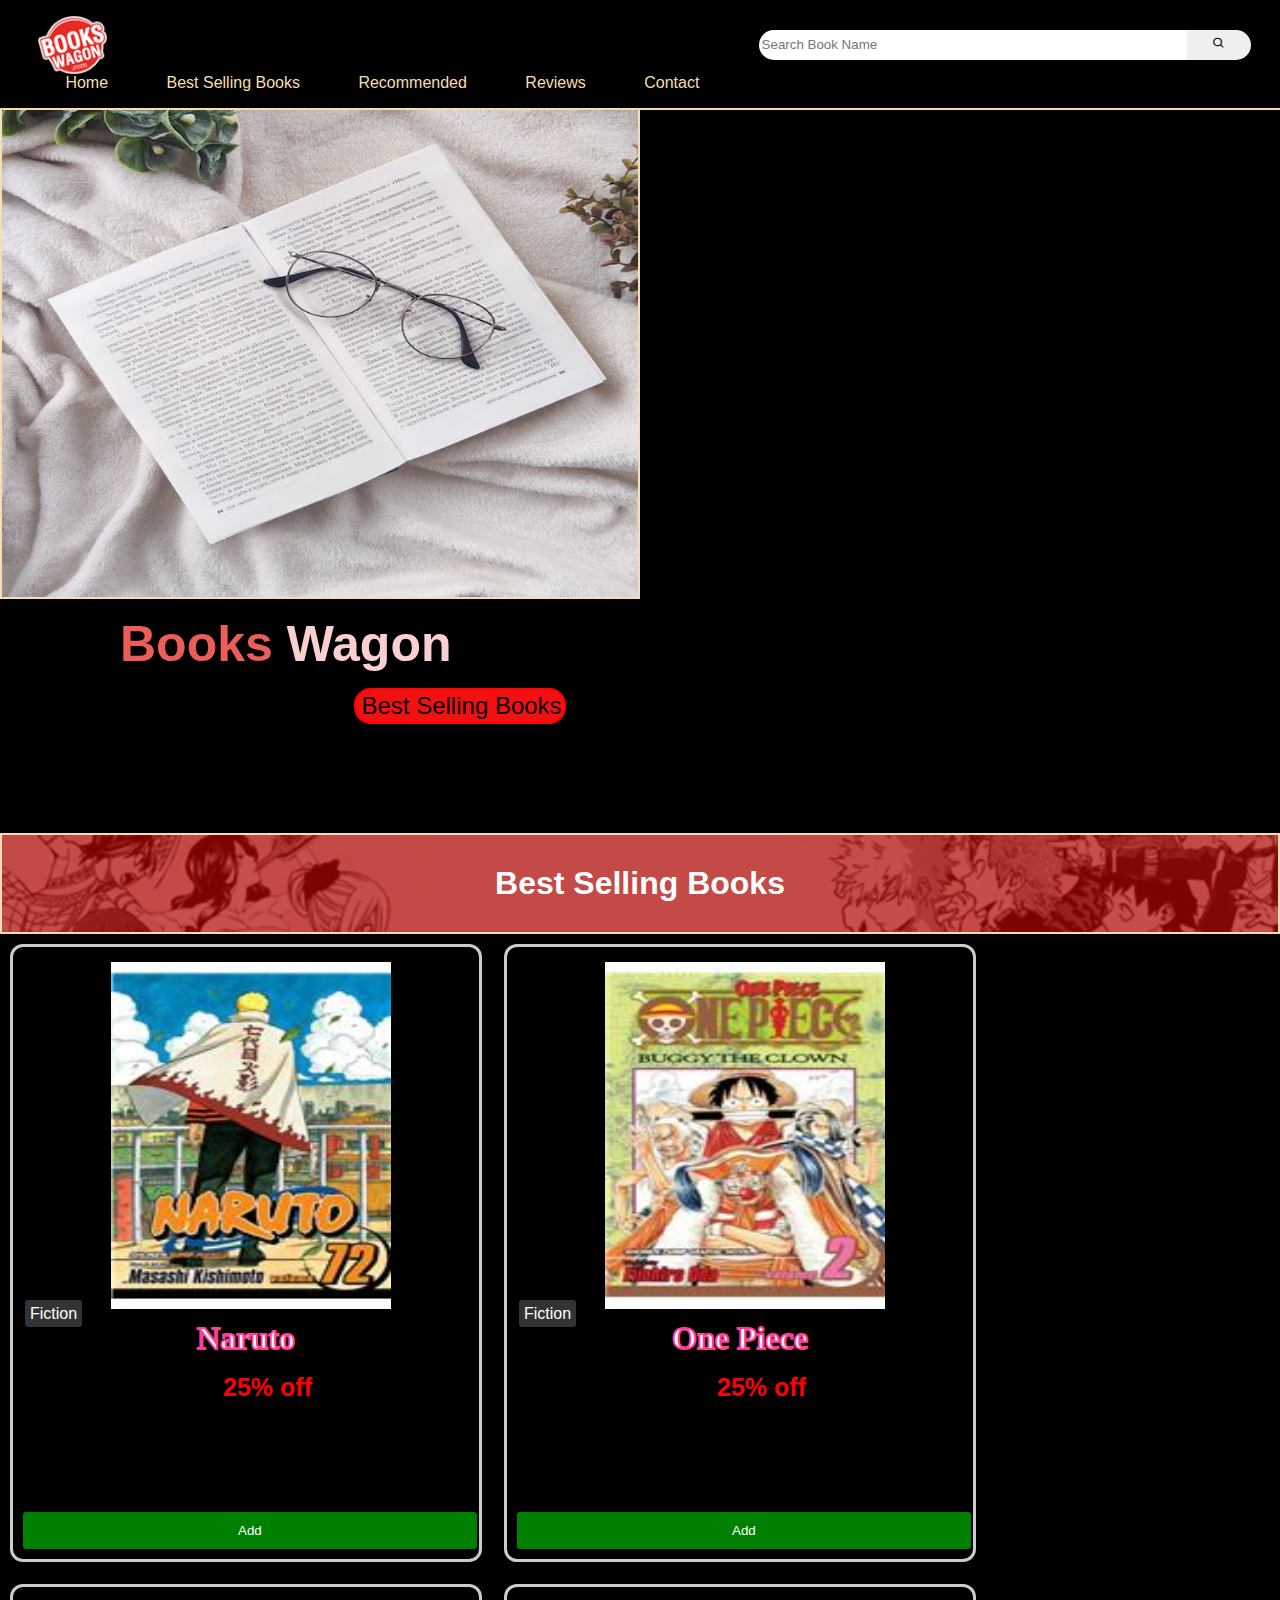
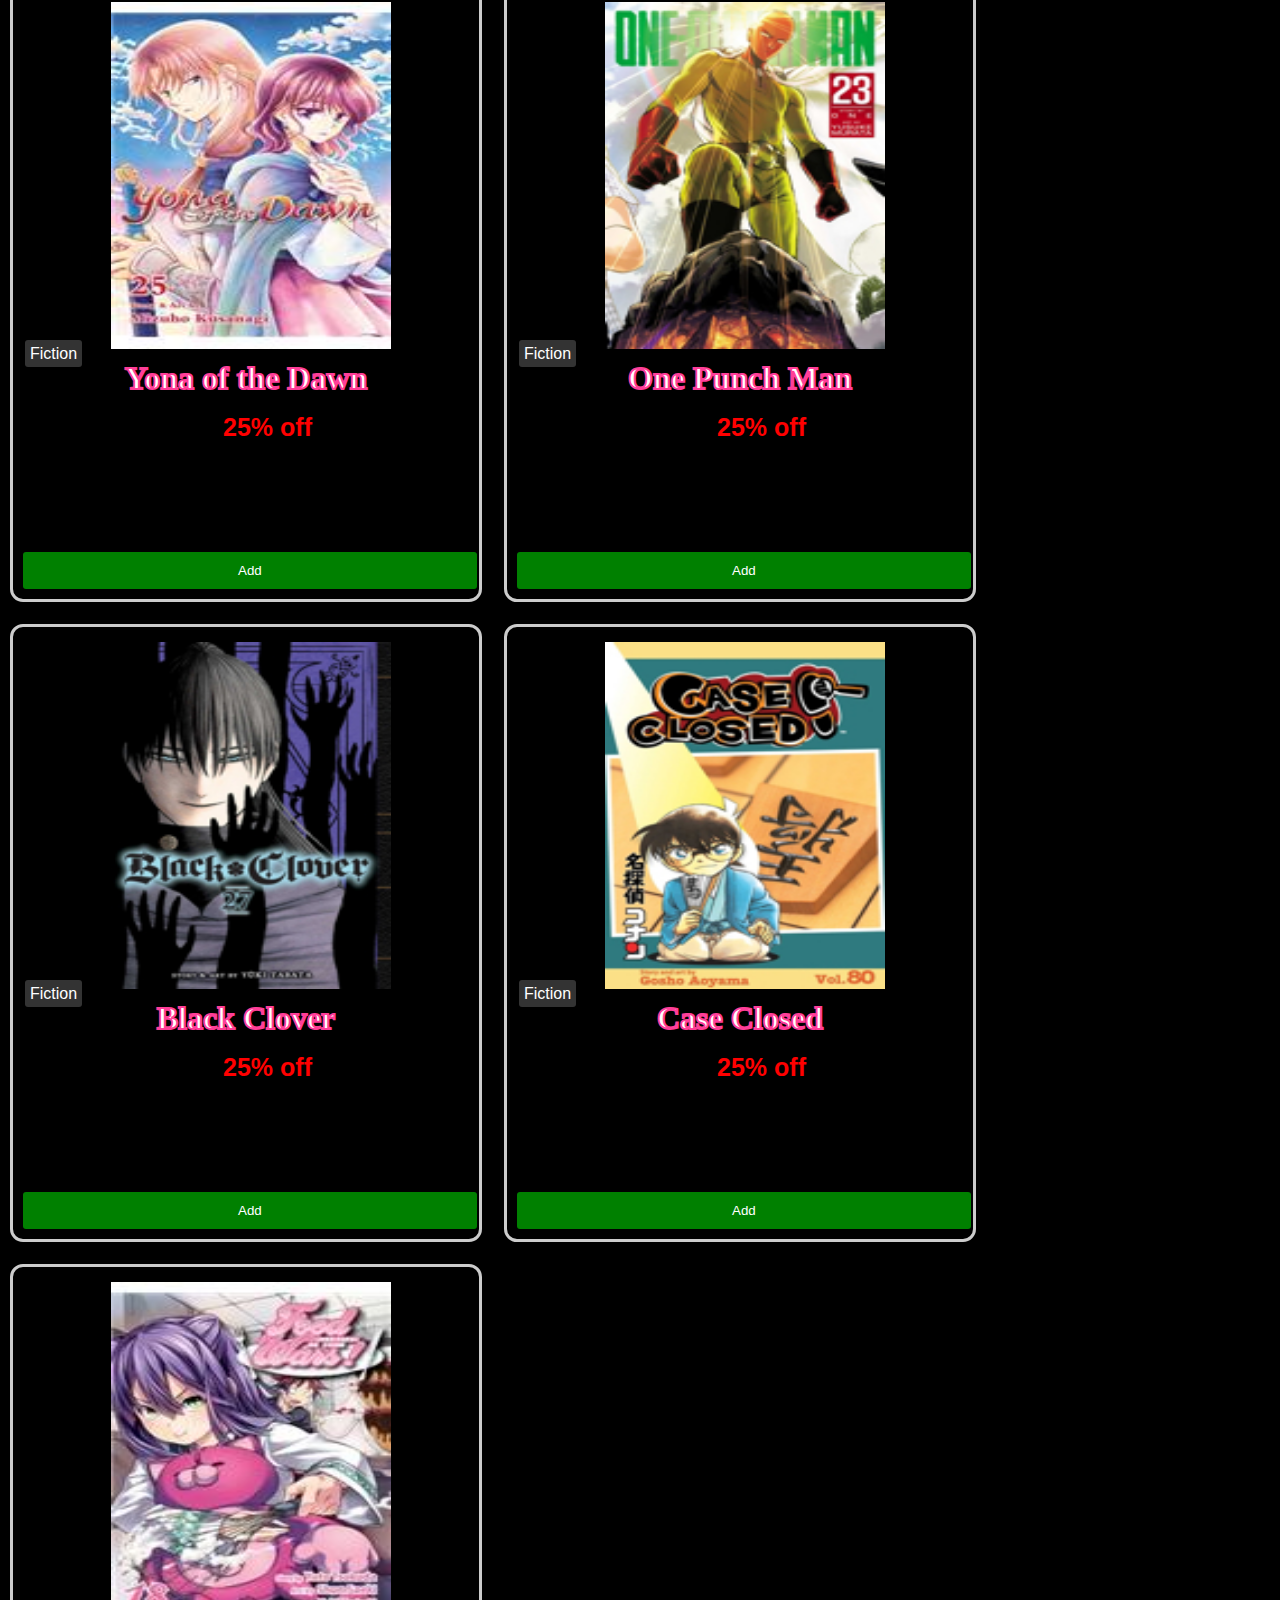
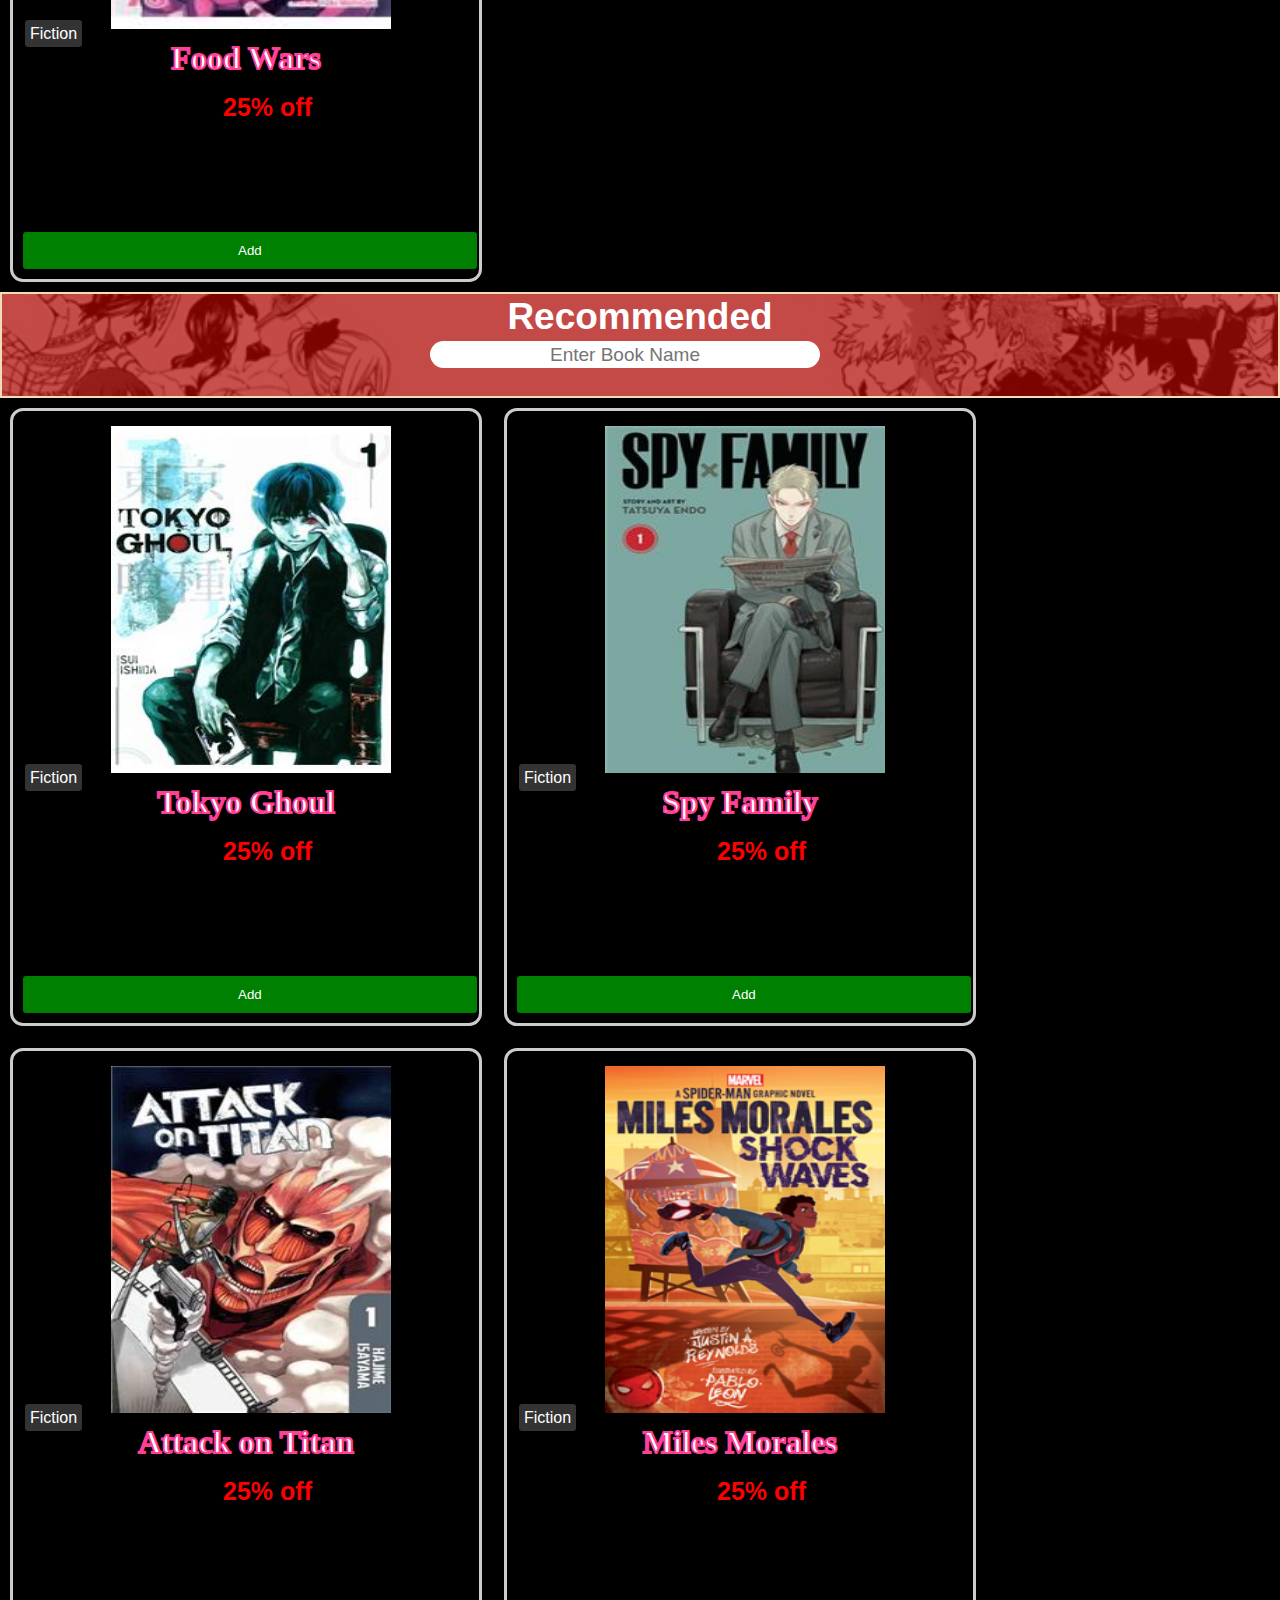
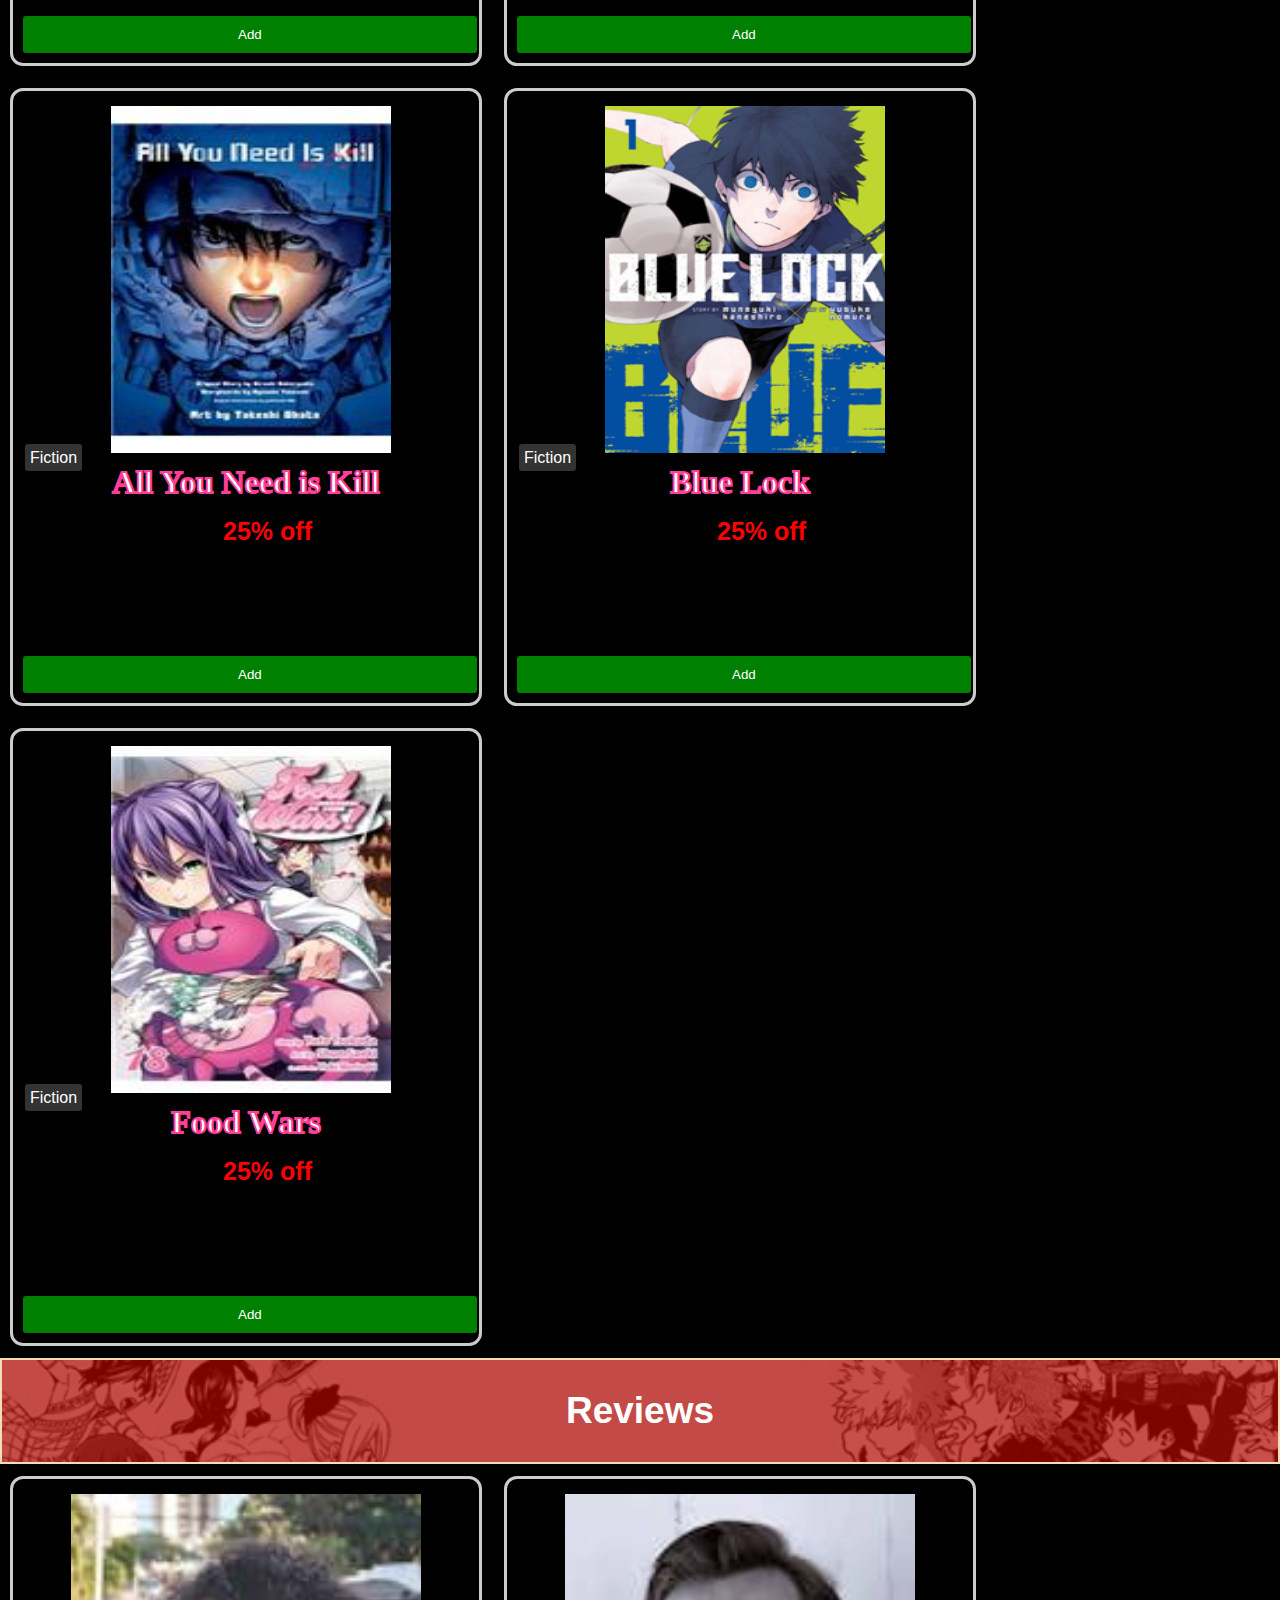
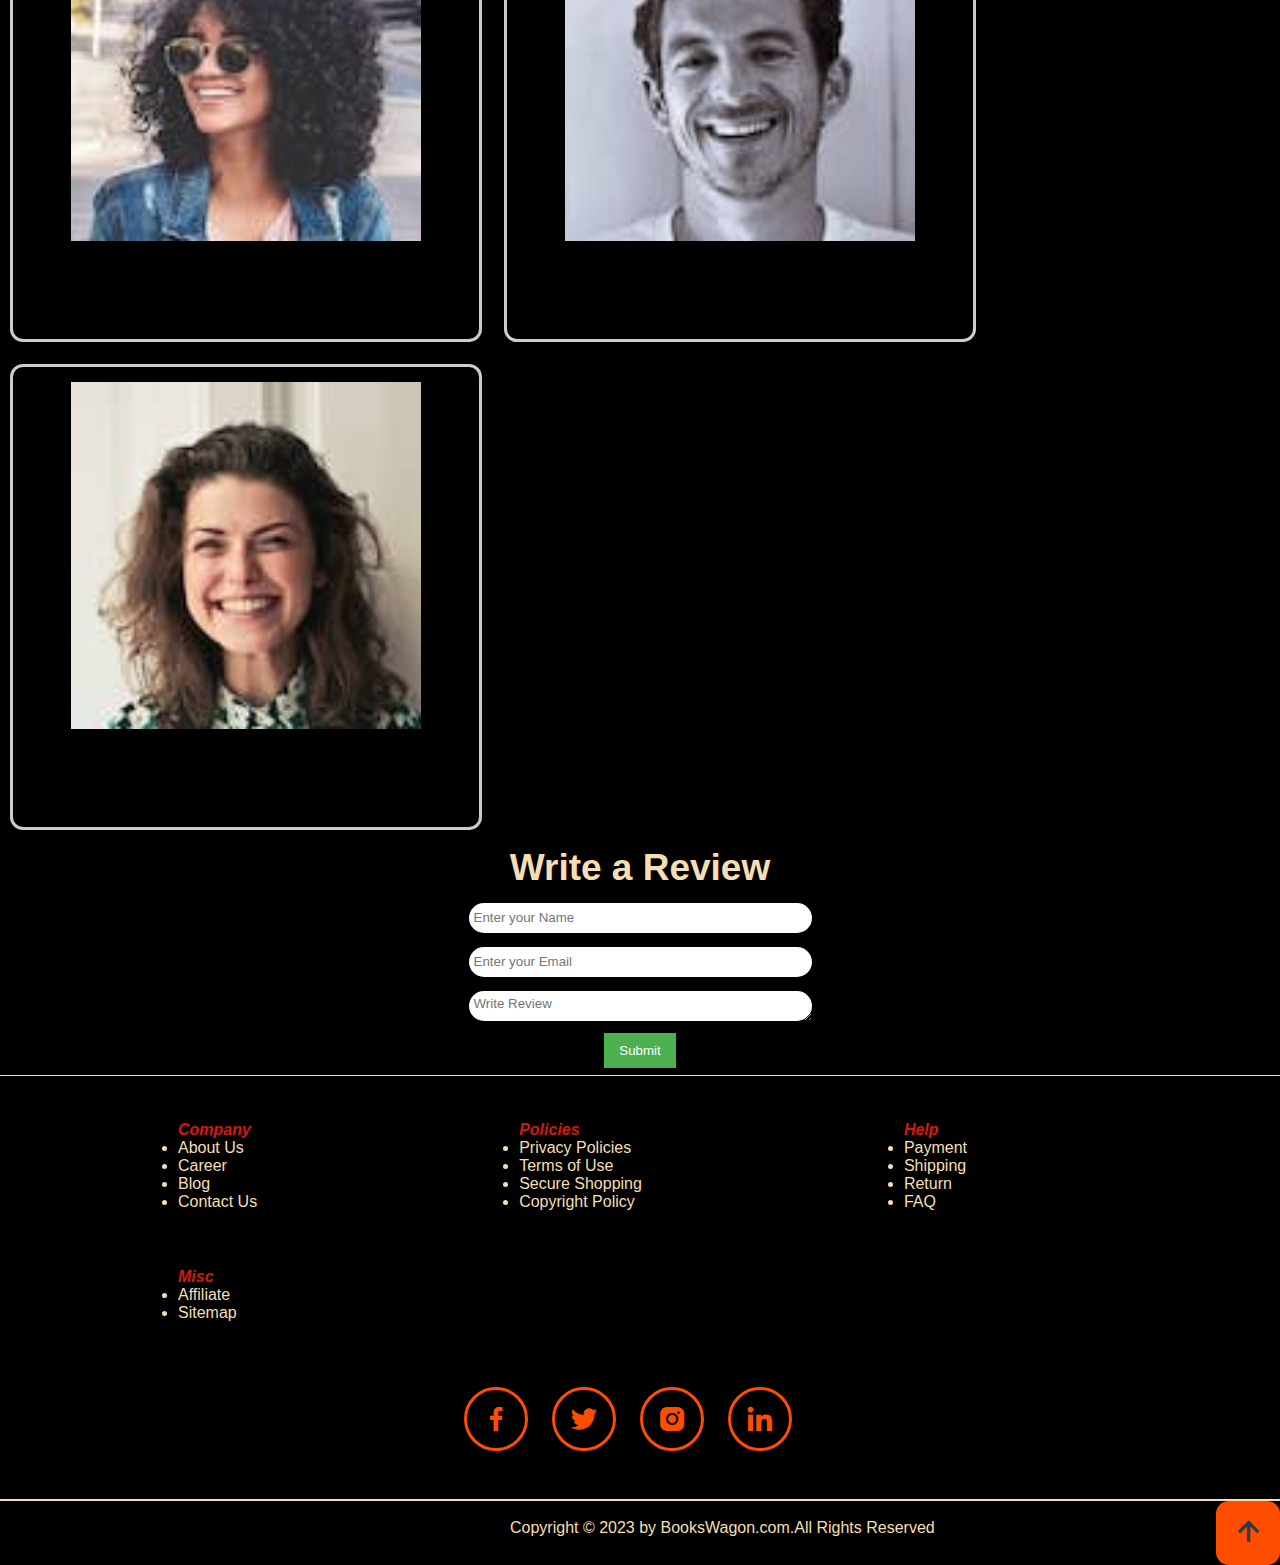
==== book_3.html @ c227f2ef "project completed" ====
<!DOCTYPE html>
<html lang="en">
<head>
    <meta charset="UTF-8">
    <meta name="viewport" content="width=device-width, initial-scale=1.0">
    <title>Document</title>
    <link rel="stylesheet" href="book_3.css">
    <link href='https://unpkg.com/boxicons@2.1.4/css/boxicons.min.css' rel='stylesheet'>
</head>
<body>
    <header>
        <div class="container">
            <img src="book_logo2.jpg" class="logo" alt="">
            <div class="search">
                <input type="text" placeholder="Search Book Name" id="search">
                <button id="search"><i class='bx bx-search'></i></button>
            </div>
            <nav class="navbar">
                <a href="#home">Home</a>
                <a href="#best">Best Selling Books</a>
                <a href="#recommended">Recommended</a>
                <a href="#reviews">Reviews</a>
                <a href="#contact">Contact</a>
            </nav>
        </div>
    </header>
    <hr>
    <section class="intro" id="home">
        <img src="book_cover.jpg" class="cover" alt="">
        <div class="title">
            <h1>Books <span>Wagon</span></h1>
            <a href="#best"><button>Best Selling Books</button></a>
        </div>
    </section>

    <section class="best" id="best">
        <div class="title-best">
        <h1>Best Selling Books</h1>
    </section>

    <div class="selling-books">
        <div class="card">
            <span class="book-type">Fiction</span>
            <img class="book-image" src="naruto.jpg" alt="Book" >
            <h3 class="book-title">Naruto</h3>
            <p class="discount">25% off</p>
            <p class="description">Lorem ipsum dolor sit amet consectetur adipisicing elit. Fugit, suscipit. </p>
            <p class="price">$14.99</p>
            <button class="button">Add</button>
        </div>
        <div class="card">
            <span class="book-type">Fiction</span>
            <img class="book-image" src="onepiece.jpg" alt="Book" >
            <h3 class="book-title">One Piece</h3>
            <p class="discount">25% off</p>
            <p class="description">Lorem ipsum dolor sit amet consectetur adipisicing elit. Eum earum nesciunt aut.</p>
            <p class="price">$14.99</p>
            <button class="button">Add</button>
        </div>
        <div class="card">
            <span class="book-type">Fiction</span>
            <img class="book-image" src="yona.jpg" alt="Book" >
            <h3 class="book-title">Yona of the Dawn</h3>
            <p class="discount">25% off</p>
            <p class="description">Lorem, ipsum dolor sit amet consectetur adipisicing elit. Possimus, repellat.</p>
            <p class="price">$14.99</p>
            <button class="button">Add</button>
        </div>
        
        <div class="card">
            <span class="book-type">Fiction</span>
            <img class="book-image" src="onepunch.jpg" alt="Book" >
            <h3 class="book-title">One Punch Man</h3>
            <p class="discount">25% off</p>
            <p class="description">Lorem ipsum dolor sit amet, consectetur adipisicing elit. Blanditiis earum, saepe.</p>
            <p class="price">$14.99</p>
            <button class="button">Add</button>
        </div>
        <div class="card">
            <span class="book-type">Fiction</span>
            <img class="book-image" src="blackclover.jpg" alt="Book" >
            <h3 class="book-title">Black Clover
            </h3>
            <p class="discount">25% off</p>
            <p class="description">Lorem ipsum dolor sit amet, consectetur adipisicing elit. Eos similique dolore.</p>
            <p class="price">$14.99</p>
            <button class="button">Add</button>
        </div>
        <div class="card">
            <span class="book-type">Fiction</span>
            <img class="book-image" src="caseclosed.jpg" alt="Book" >
            <h3 class="book-title">Case Closed</h3>
            <p class="discount">25% off</p>
            <p class="description">Lorem ipsum dolor sit amet, consectetur adipisicing elit. Eos similique dolore.</p>
            <p class="price">$14.99</p>
            <button class="button">Add</button>
        </div>
        <div class="card">
            <span class="book-type">Fiction</span>
            <img class="book-image" src="foodwars.jpg" alt="Book" >
            <h3 class="book-title">Food Wars</h3>
            <p class="discount">25% off</p>
            <p class="description">Lorem ipsum dolor sit amet, consectetur adipisicing elit. Eos similique dolore.</p>
            <p class="price">$14.99</p>
            <button class="button">Add</button>
        </div>
    </div>
    <section class="recommended" id="recommended">
        <div class="title-recommended">
        <h1>Recommended</h1>
        <div class="search-recommended">
        <input type="text" placeholder="Enter Book Name" id="search">
        </div>
        
    </section>
    <div class="selling-books">
        <div class="card">
            <span class="book-type">Fiction</span>
            <img class="book-image" src="tokyo.jpg" alt="Book" >
            <h3 class="book-title">Tokyo Ghoul</h3>
            <p class="discount">25% off</p>
            <p class="description">Lorem ipsum dolor sit amet consectetur adipisicing elit. Fugit, suscipit. </p>
            <p class="price">$14.99</p>
            <button class="button">Add</button>
        </div>
        <div class="card">
            <span class="book-type">Fiction</span>
            <img class="book-image" src="spy.jpg" alt="Book" >
            <h3 class="book-title">Spy Family</h3>
            <p class="discount">25% off</p>
            <p class="description">Lorem ipsum dolor sit amet consectetur adipisicing elit. Eum earum nesciunt aut.</p>
            <p class="price">$14.99</p>
            <button class="button">Add</button>
        </div>
        <div class="card">
            <span class="book-type">Fiction</span>
            <img class="book-image" src="attacl.jpg" alt="Book" >
            <h3 class="book-title">Attack on Titan</h3>
            <p class="discount">25% off</p>
            <p class="description">Lorem, ipsum dolor sit amet consectetur adipisicing elit. Possimus, repellat.</p>
            <p class="price">$14.99</p>
            <button class="button">Add</button>
        </div>
        
        <div class="card">
            <span class="book-type">Fiction</span>
            <img class="book-image" src="miles.jpg" alt="Book" >
            <h3 class="book-title">Miles Morales</h3>
            <p class="discount">25% off</p>
            <p class="description">Lorem ipsum dolor sit amet, consectetur adipisicing elit. Blanditiis earum, saepe.</p>
            <p class="price">$14.99</p>
            <button class="button">Add</button>
        </div>
        <div class="card">
            <span class="book-type">Fiction</span>
            <img class="book-image" src="kill.jpg" alt="Book" >
            <h3 class="book-title">All You Need is Kill</h3>
            <p class="discount">25% off</p>
            <p class="description">Lorem ipsum dolor sit amet, consectetur adipisicing elit. Eos similique dolore.</p>
            <p class="price">$14.99</p>
            <button class="button">Add</button>
        </div>
        <div class="card">
            <span class="book-type">Fiction</span>
            <img class="book-image" src="blue.jpg" alt="Book" >
            <h3 class="book-title">Blue Lock</h3>
            <p class="discount">25% off</p>
            <p class="description">Lorem ipsum dolor sit amet, consectetur adipisicing elit. Eos similique dolore.</p>
            <p class="price">$14.99</p>
            <button class="button">Add</button>
        </div>
        <div class="card">
            <span class="book-type">Fiction</span>
            <img class="book-image" src="foodwars.jpg" alt="Book" >
            <h3 class="book-title">Food Wars</h3>
            <p class="discount">25% off</p>
            <p class="description">Lorem ipsum dolor sit amet, consectetur adipisicing elit. Eos similique dolore.</p>
            <p class="price">$14.99</p>
            <button class="button">Add</button>
        </div>
        <section class="reviews" id="reviews">
            <div class="title-reviews">
            <h1>Reviews</h1>
        </section>
        <div class="review-people">
            <div class="card">
                <img class="review-image" src="person1.jpg" alt="Person">
                <h4 class="review-name">Alice</h4>
                <p class="description">Lorem ipsum dolor sit amet consectetur adipisicing elit. Consequuntur, atque?
                </p>
                </div>
            <div class="card">
                <img class="review-image" src="person2.jpg" alt="Person">
                <h4 class="review-name">Jack</h4>
                <p class="description">Lorem ipsum dolor sit amet consectetur adipisicing elit. Consequuntur, atque?
                </p>
            </div>
            <div class="card">
                <img class="review-image" src="person3.jpg" alt="Person">
                <h4 class="review-name">Jessica</h4>
                <p class="description">Lorem ipsum dolor sit amet consectetur adipisicing elit. Consequuntur, atque?
                </p>
            </div>
        </div>
        <form class="review-form"id="contact">
            <h3>Write a Review</h3>
            <input type="text" id="name" placeholder="Enter your Name" name="name" required>
            <input type="email" id="email"placeholder="Enter your Email" name="email" required>
            <textarea id="review" row="5" name="review"placeholder="Write Review" required></textarea>
            <button type="submit">Submit</button>
        </form>
        <div class="footer"id="contact">
            <div class="footer-p">
            <div class="company">
                <h3>Company</h3>
                <ul>
                    <li><a href="#">About Us</a></li>
                    <li><a href="#">Career</a></li>
                    <li><a href="#">Blog</a></li>
                    <li><a href="#">Contact Us</a></li>
                </ul>
            </div>
            <div class="company">
                <h3>Policies</h3>
                <ul>
                    <li><a href="#">Privacy Policies</a></li>
                    <li><a href="#">Terms of Use</a></li>
                    <li><a href="#">Secure Shopping</a></li>
                    <li><a href="#">Copyright Policy</a></li>
                </ul>
            </div>
            <div class="company">
                <h3>Help</h3>
                <ul>
                    <li><a href="#">Payment</a></li>
                    <li><a href="#">Shipping</a></li>
                    <li><a href="#">Return</a></li>
                    <li><a href="#">FAQ</a></li>
                </ul>
            </div>
            <div class="company">
                <h3>Misc</h3>
                <ul>
                    <li><a href="#">Affiliate</a></li>
                    <li><a href="#">Sitemap</a></li>
                </ul>
            </div>
            </div>
            <div class="social-media">
                <a href="#"><i class='bx bxl-facebook' ></i></a>
                <a href="#"><i class='bx bxl-twitter' ></i></a>
                <a href="#"><i class='bx bxl-instagram-alt' ></i></a>
                <a href="#"><i class='bx bxl-linkedin' ></i></a>
            </div>
            <div class="copyright">
                <p>Copyright &copy; 2023 by BooksWagon.com.All Rights Reserved</p>
                <div class="footer-iconTop">
                    <a href="#home"><i class='bx bx-up-arrow-alt' ></i></a>
                </div>
            </div>
            
        </div>
    </div>
</body>
</html>
---- book_3.css ----
*{
    margin: 0;
    padding: 0;
    box-sizing: border-box;
    text-decoration: none;
    border: none;
    outline: none;
    color: inherit;
    scroll-behavior: smooth;
    font-family:'Poppins',sans-serif;
}
body{
    height: 1200px;
    background-color: black;
}
.container{
    display: flex;
    position: fixed;
    flex-wrap: wrap;
    top: 0;
    left: 0;
    width: 100%;
    padding: 1rem 3%;
    background:black;
    /* display: flex; */
    justify-content: space-between;
    align-items: center;
    z-index: 100;
    border-bottom: 2px solid wheat;
}
.container img{
    width: 69px;
}
.logo{
    margin-right: auto;
}
.search{
    width: 428px;
    /* display: inline; */
    /* max-width: 80%; */
    display: flex;
    flex-wrap: wrap;
    flex-direction: column;
    border-radius: 3px;
    outline: none;
    margin: 0px 55px 0px 0px;
    /* border: 1px solid #e42b26; */
    /* padding: 7px 3px 6px 16px; */
    /* box-shadow: none; */
    height: 30px;
}
.search input{
    width: 100%;
    border-radius: 40px 0 0 40px;
    padding-left: 3px ;
    text-decoration: none;
    height: 40px;
}
.search button{
    border-radius: 0 40px 40px 0;
    cursor: pointer;
    height: 40px;
    width: 64px;
}
.navbar a{
    margin: 27px;
    color:wheat;
}
.hr{
    color: red;
    height: 2px;
    width: 50%;
    border: none;
    background-color: red;
}
.container::after {
    content: "";
    display: block;
    border-top: 1px solid black;
    margin-top: 10px;
}
.intro{
    display: flex;
    /* justify-content: center; */
    align-items: center;
    flex-wrap: wrap;
    border-bottom: 2px solid black;
    gap: 1rem;
    /* background: rgb(233, 155, 155); */
}
.intro img{
    width: 50vw;
    height: 46.8vw;
    border: 2px solid wheat;
    border-top: black;
    
}
.title{
    display: flex;
    flex-wrap: wrap;
    /* flex-direction: column; */
}
.title h1{
    font-size: 50px;
    color: #ea5d59;
    margin-left: 120px;
}
.title a button{
    border: 2px solid red;
    background: rgb(244, 16, 16);
    margin: 73px 68px 107px -97px;
    font-size: 24px;
    border-radius: 17px;
    padding: 2px 2px 2px 5px;
}
span{
    color: rgb(249, 208, 208);
}
.best{
    width:100%;
    border: 2px solid wheat;
}
.title-best{
    flex-wrap: wrap;
    background: url(best.jpg);
    text-align: center;
    background-size: 100% auto;
    background-repeat: no-repeat;
    padding: 30px;
    text-align: center;
    color: #fff
}
.selling-books{
    display: flex;
    gap: 2px;
    flex-wrap: wrap;
}
.card{
    border: .2rem solid #ccc;
    box-shadow: 2px 2px 4px rgba(0, 0, 0, 0.2);
    width: 472px;
    margin: 10px;
    padding: 10px;
    border-radius: 13px;
    align-items: center;
}
.card:hover{
    border-color: wheat;
    transform: scale(1.02);
}
.book-type{
    background-color: #333;
    color: #fff;
    padding: 5px;
    border-radius: 3px;
    margin: 2px 2px;
    }
.book-image{
    width: 280px;
    height: 347px;
    /* object-fit: cover; */
    margin-top: 5px;
    margin-bottom: 10px;
    margin-left: 22px;
}

.book-title{
    font-family: "Conv_Dimbo Regular";
    text-align: center;
    width: 100%;
    color: #fff;
    -webkit-text-stroke: 2px rgb(255, 62, 152);
    font-size: 32px;
    line-height: 30px;
    top: 188px;
    text-shadow: 4px 5px 6px #000;
}
.discount {
    margin-top: 13px;
    text-align: center;
    margin-bottom: 3px;
    font-size: 25px;
    font-weight: bold;
    /* padding: 2px 36px 4px 2px; */
    margin: 20px 27px 19px 70px;
    color: #ff0000;
}
.description {
    font-size: 17px;
    text-align: center;
    margin-bottom: 10px;
}
.price {
    padding-left: 362px;
    font-weight: bold;
    font-size: 26px;
}
.button {
    margin-top: 10px;
    padding: 11px 215px;
    background-color: #008000;
    color: #fff;
    border: none;
    border-radius: 3px;
    cursor: pointer;
}
.recommended{
    width:100%;
    border: 2px solid wheat;
}
.title-recommended{
    flex-wrap: wrap;
    background: url(best.jpg);
    text-align: center;
    background-size: 100% auto;
    background-repeat: no-repeat;
    padding: 30px;
    text-align: center;
    color: #fff;
}
.title-recommended h1{
    margin: -28px;
    font-size: 37px;
}
.search-recommended{
    display: inline;
    width: 30%;
    height: 33px;
    border-radius: 16px;
    font-size: 19px;
    margin-top: 9px;
}
.search-recommended input{
    margin: 31px -2px -13px -32px;
    font-size: 19px;
    color: black;
    width: 32%;
    height: 27px;
    border-radius: 18px;
    text-align: center;
}
.reviews{
    width: 100%;
    border: 2px solid wheat;
}
.title-reviews{
    flex-wrap: wrap;
    background: url(best.jpg);
    text-align: center;
    background-size: 100% auto;
    background-repeat: no-repeat;
    padding: 30px;
    text-align: center;
    color: #fff
}
.title-reviews h1{
    font-size: 37px;
}
.review-people{
    display: flex;
    gap: 2px;
    flex-wrap: wrap;
}
.review-image{
    width: 350px;
    height: 347px;
    /* object-fit: cover; */
    margin-top: 5px;
    margin-bottom: 10px;
    margin-left: 48px;
}
.review-name{
    text-align: center;
    font-size: 21px;
    font-weight: bold;
}
.review-form {
    display: flex;
    flex-direction: column;
    width: 100%;
    align-items: center;
    text-align: center;
    /* border-bottom: 2px solid black; */
}
.review-form h3 {
text-align: center;
font-size: 37px;
margin-top: 5px;
color: wheat;
margin-bottom: 12px;
}
.review-form input,
.review-form textarea {
width: 347px;
height: 34px;
border: 2px solid black;
padding: 5px;
border-radius: 18px;
align-items: center;
color: black;
margin-bottom: 10px;
}
.review-form button {
    background-color: #4caf50;
    color: #fff;
    padding: 10px 15px;
    border: none;
    cursor: pointer;
    margin-bottom: 5px;
}
.review-form button:hover {
    background-color: #45a049;
}
.footer{
    width: 100%;
    border-top: 1px solid wheat;
    background: black;
    /* display: flex; */
    padding-top: 5px;
}
.footer-p{
    display: flex;
    flex-wrap: wrap;
}
.company{
    margin: 40px 84px 17px 178px;
}
.company h3{
    font-size: 16px;
    color: #d51912;
    font-weight: 700;
    font-style: italic;
}
.company li{
    color: wheat;
}
.social-media{
    display: flex;
    flex-wrap: wrap;
    justify-content: center;
}
.social-media a{
    display: inline-flex;
    justify-content: center;
    align-items: center;
    width: 4rem;
    height: 4rem;
    background: transparent;
    border: .2rem solid rgb(255, 77, 0);
    border-radius: 50%;
    font-size: 2rem;
    color: rgb(255, 77, 0);
    margin: 3rem 1.5rem 3rem 0;
    transform: .5s ease;
}
.social-media a:hover{
    background: red;
    color: #323946;
    box-shadow: 0 0 1rem rgb(255, 0, 0);
}
.copyright{
    text-align: center;
    display: flex;
    border-top: 2px solid wheat;
    color: wheat;
    flex-wrap: wrap;
    background-color: black;
    justify-content: space-between;
}
.copyright p{
    margin: 18px 1px 2px 510px;
}
.footer-iconTop{
    size: 10px;
}
.footer-iconTop a{
    justify-self: end;
    display: inline-flex;
    justify-content: center;
    align-items: center;
    padding: .8rem;
    background: rgb(255, 77, 0);
    border-radius: .8rem;
    transition: .5s ease;
}
.footer-iconTop a:hover{
    box-shadow: 0 0 1rem rgb(255, 77, 0);
}
.footer-iconTop a i{
    font-size: 2.4rem;
    color: #323946;

}
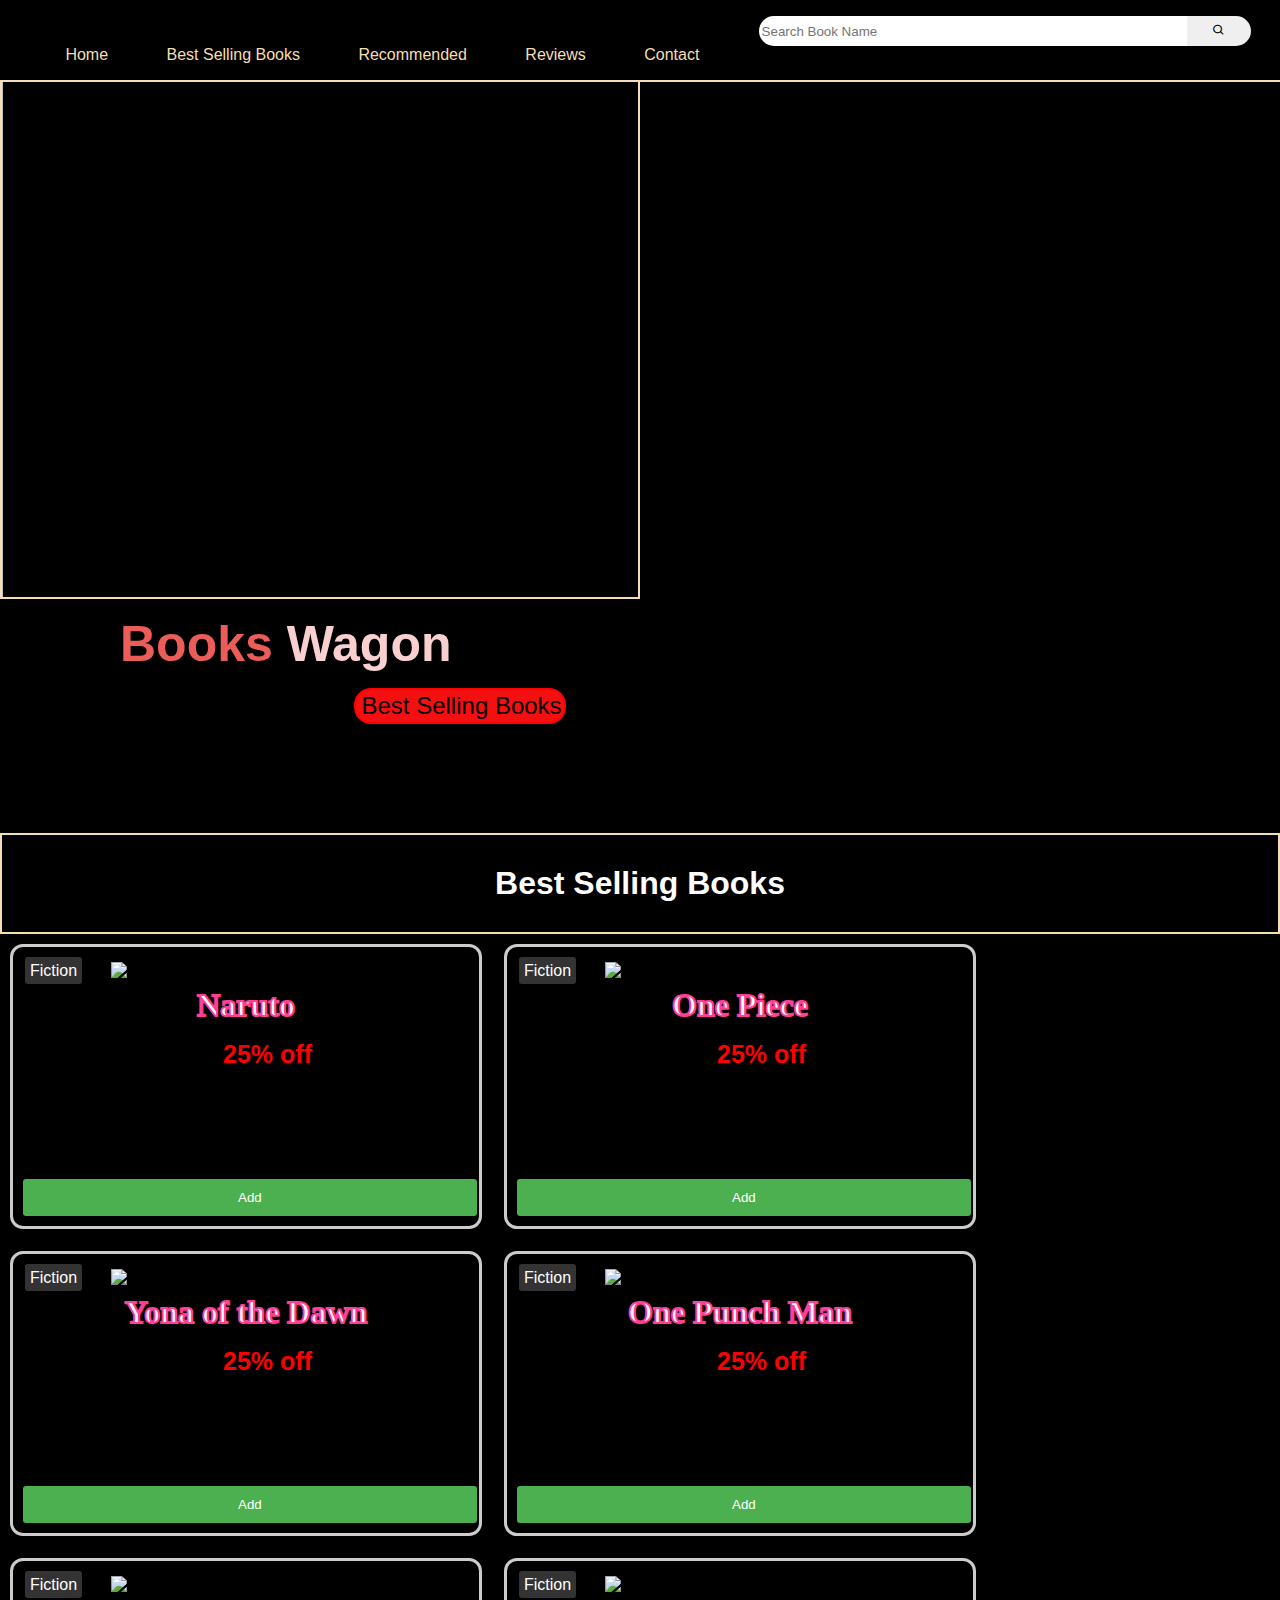
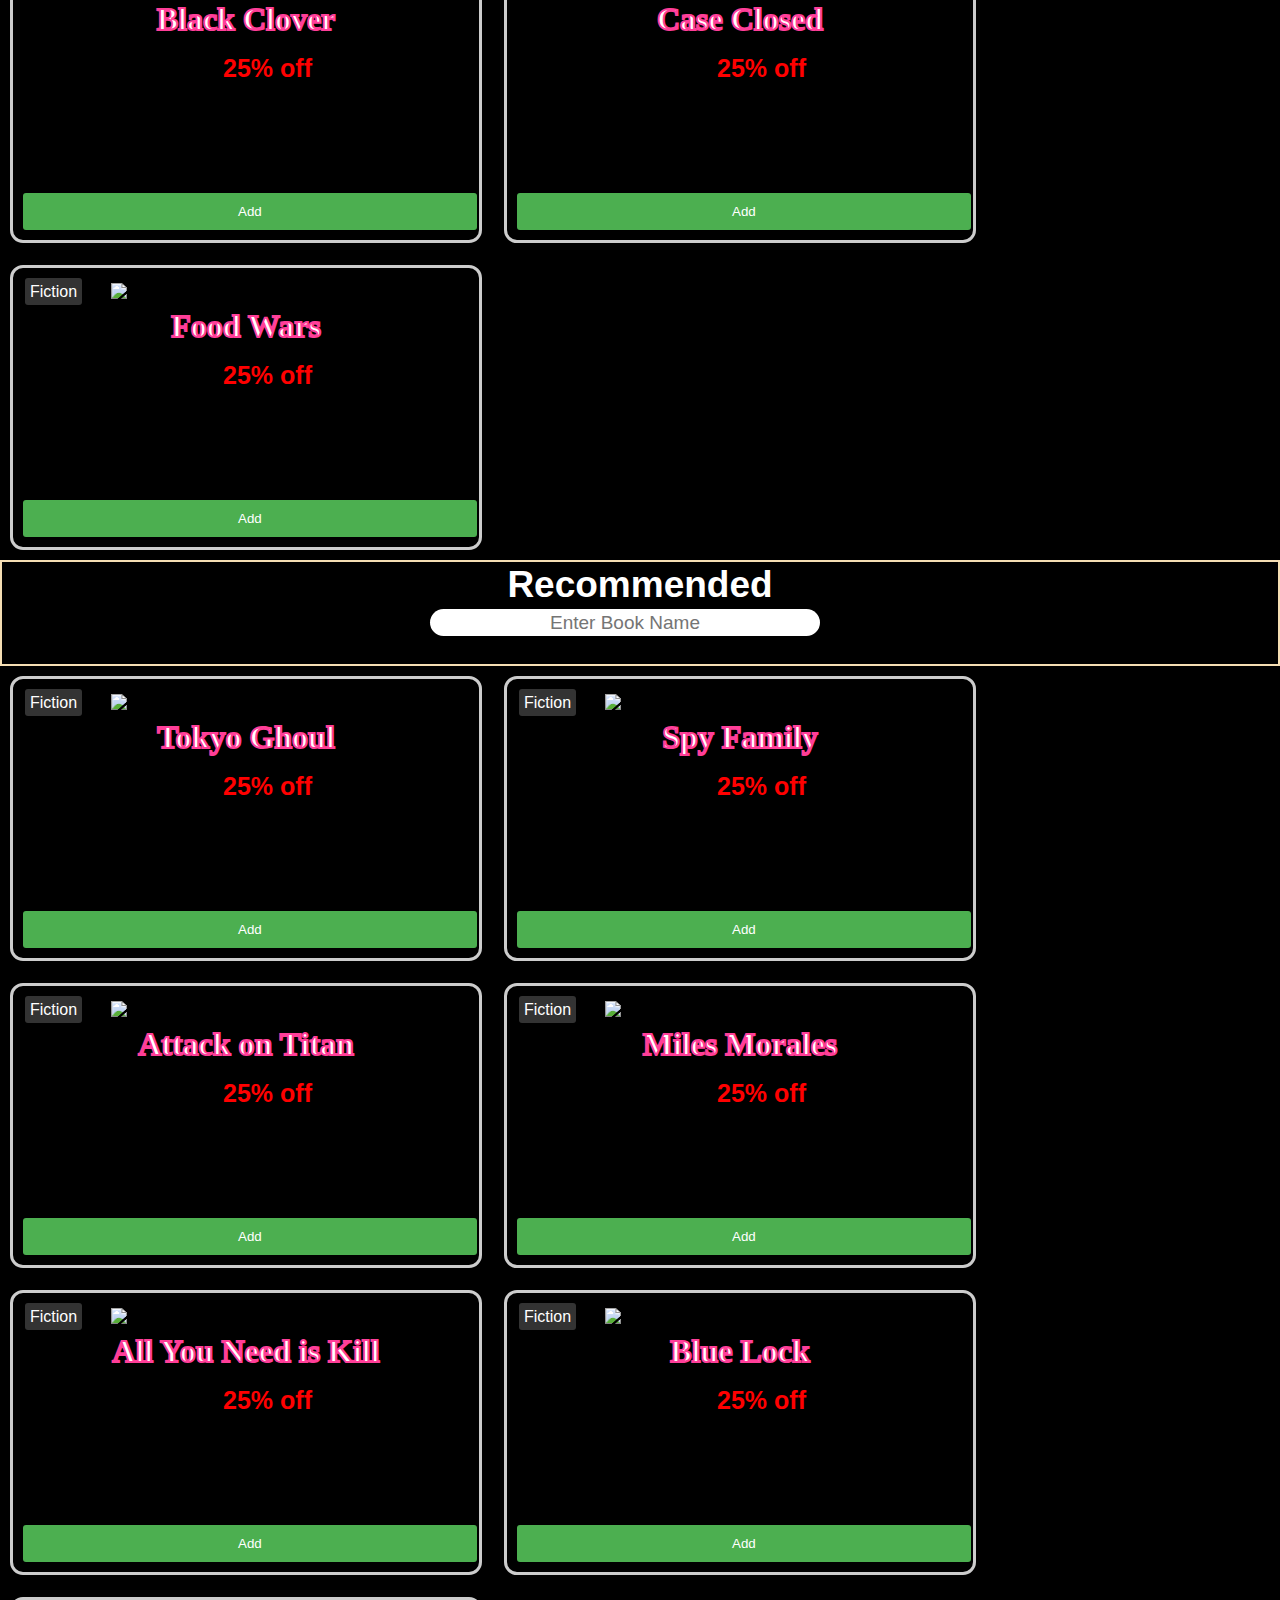
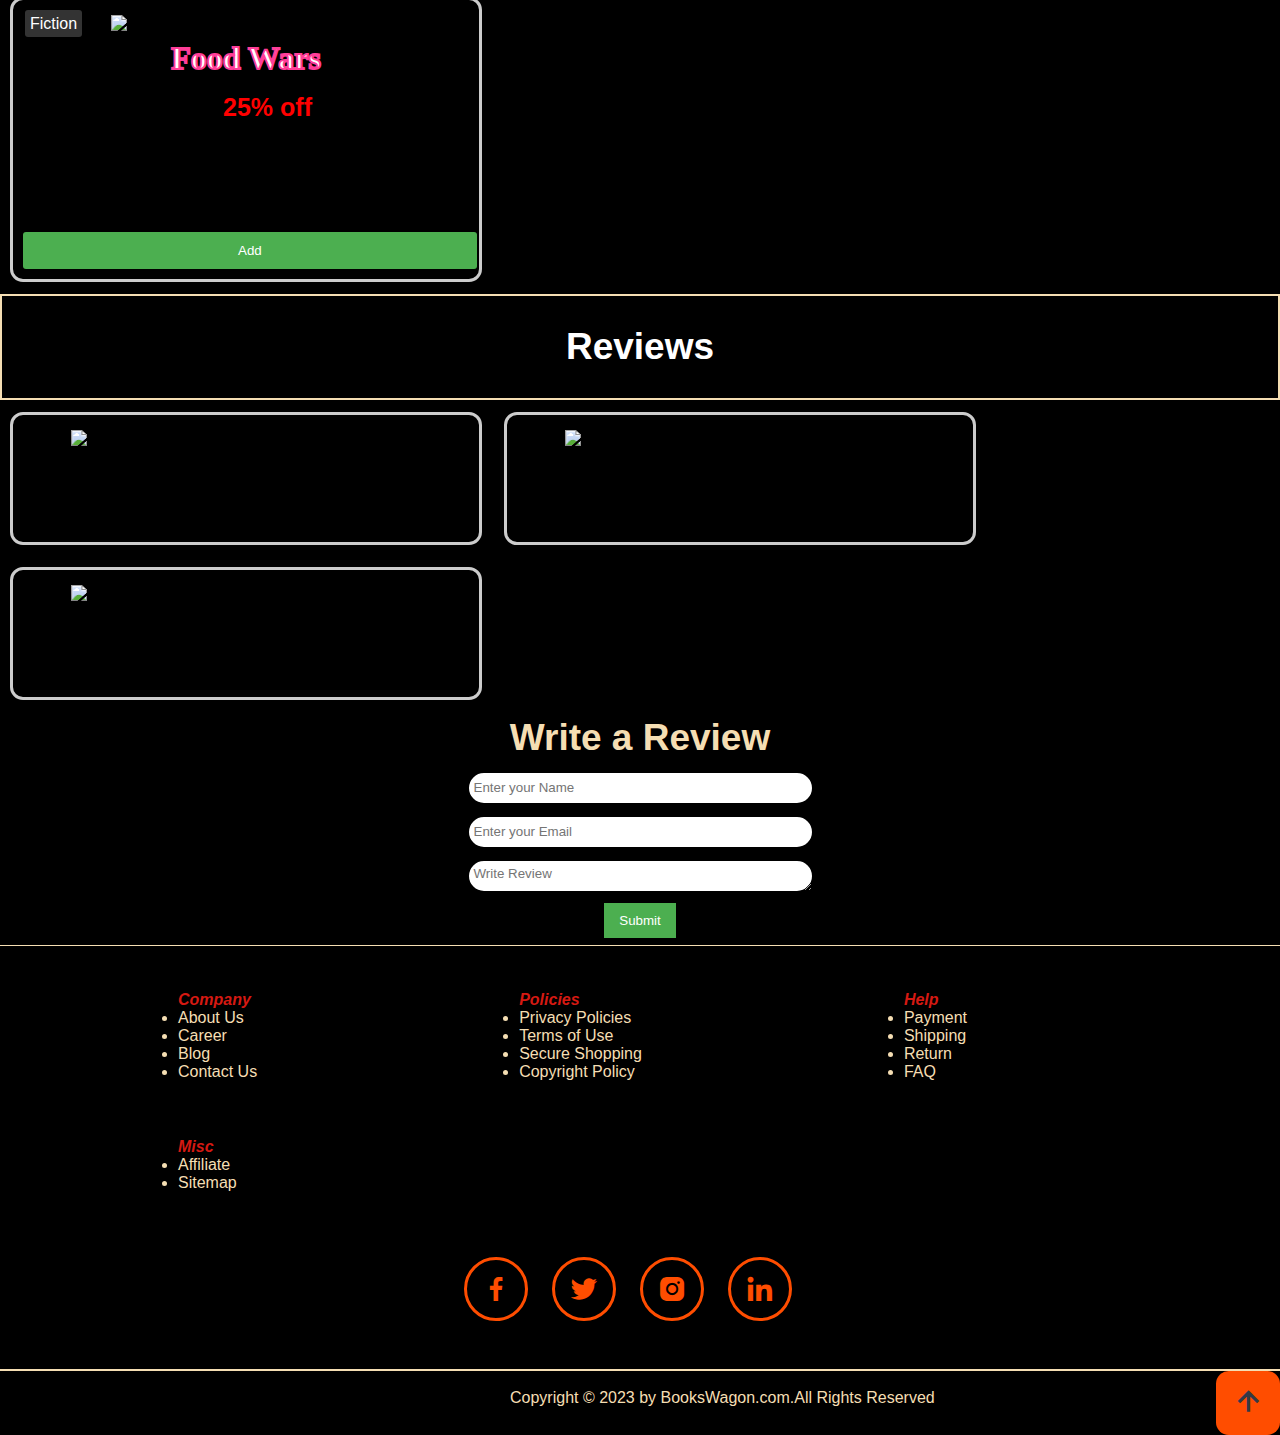
==== commit 1ef14d8c: "changes made" ====
--- a/book_3.html
+++ b/book_3.html
@@ -10,7 +10,7 @@
 <body>
     <header>
         <div class="container">
-            <img src="book_logo2.jpg" class="logo" alt="">
+            <img src="Images/book_logo2.jpg" class="logo" alt="">
             <div class="search">
                 <input type="text" placeholder="Search Book Name" id="search">
                 <button id="search"><i class='bx bx-search'></i></button>
@@ -26,7 +26,7 @@
     </header>
     <hr>
     <section class="intro" id="home">
-        <img src="book_cover.jpg" class="cover" alt="">
+        <img src="Images/book_cover.jpg" class="cover" alt="">
         <div class="title">
             <h1>Books <span>Wagon</span></h1>
             <a href="#best"><button>Best Selling Books</button></a>
@@ -41,7 +41,7 @@
     <div class="selling-books">
         <div class="card">
             <span class="book-type">Fiction</span>
-            <img class="book-image" src="naruto.jpg" alt="Book" >
+            <img class="book-image" src="Images/naruto.jpg" alt="Book" >
             <h3 class="book-title">Naruto</h3>
             <p class="discount">25% off</p>
             <p class="description">Lorem ipsum dolor sit amet consectetur adipisicing elit. Fugit, suscipit. </p>
@@ -50,7 +50,7 @@
         </div>
         <div class="card">
             <span class="book-type">Fiction</span>
-            <img class="book-image" src="onepiece.jpg" alt="Book" >
+            <img class="book-image" src="Images/onepiece.jpg" alt="Book" >
             <h3 class="book-title">One Piece</h3>
             <p class="discount">25% off</p>
             <p class="description">Lorem ipsum dolor sit amet consectetur adipisicing elit. Eum earum nesciunt aut.</p>
@@ -59,7 +59,7 @@
         </div>
         <div class="card">
             <span class="book-type">Fiction</span>
-            <img class="book-image" src="yona.jpg" alt="Book" >
+            <img class="book-image" src="Images/yona.jpg" alt="Book" >
             <h3 class="book-title">Yona of the Dawn</h3>
             <p class="discount">25% off</p>
             <p class="description">Lorem, ipsum dolor sit amet consectetur adipisicing elit. Possimus, repellat.</p>
@@ -69,7 +69,7 @@
         
         <div class="card">
             <span class="book-type">Fiction</span>
-            <img class="book-image" src="onepunch.jpg" alt="Book" >
+            <img class="book-image" src="Images/onepunch.jpg" alt="Book" >
             <h3 class="book-title">One Punch Man</h3>
             <p class="discount">25% off</p>
             <p class="description">Lorem ipsum dolor sit amet, consectetur adipisicing elit. Blanditiis earum, saepe.</p>
@@ -78,7 +78,7 @@
         </div>
         <div class="card">
             <span class="book-type">Fiction</span>
-            <img class="book-image" src="blackclover.jpg" alt="Book" >
+            <img class="book-image" src="Images/blackclover.jpg" alt="Book" >
             <h3 class="book-title">Black Clover
             </h3>
             <p class="discount">25% off</p>
@@ -88,7 +88,7 @@
         </div>
         <div class="card">
             <span class="book-type">Fiction</span>
-            <img class="book-image" src="caseclosed.jpg" alt="Book" >
+            <img class="book-image" src="Images/caseclosed.jpg" alt="Book" >
             <h3 class="book-title">Case Closed</h3>
             <p class="discount">25% off</p>
             <p class="description">Lorem ipsum dolor sit amet, consectetur adipisicing elit. Eos similique dolore.</p>
@@ -97,7 +97,7 @@
         </div>
         <div class="card">
             <span class="book-type">Fiction</span>
-            <img class="book-image" src="foodwars.jpg" alt="Book" >
+            <img class="book-image" src="Images/foodwars.jpg" alt="Book" >
             <h3 class="book-title">Food Wars</h3>
             <p class="discount">25% off</p>
             <p class="description">Lorem ipsum dolor sit amet, consectetur adipisicing elit. Eos similique dolore.</p>
@@ -116,7 +116,7 @@
     <div class="selling-books">
         <div class="card">
             <span class="book-type">Fiction</span>
-            <img class="book-image" src="tokyo.jpg" alt="Book" >
+            <img class="book-image" src="Images/tokyo.jpg" alt="Book" >
             <h3 class="book-title">Tokyo Ghoul</h3>
             <p class="discount">25% off</p>
             <p class="description">Lorem ipsum dolor sit amet consectetur adipisicing elit. Fugit, suscipit. </p>
@@ -125,7 +125,7 @@
         </div>
         <div class="card">
             <span class="book-type">Fiction</span>
-            <img class="book-image" src="spy.jpg" alt="Book" >
+            <img class="book-image" src="Images/spy.jpg" alt="Book" >
             <h3 class="book-title">Spy Family</h3>
             <p class="discount">25% off</p>
             <p class="description">Lorem ipsum dolor sit amet consectetur adipisicing elit. Eum earum nesciunt aut.</p>
@@ -134,7 +134,7 @@
         </div>
         <div class="card">
             <span class="book-type">Fiction</span>
-            <img class="book-image" src="attacl.jpg" alt="Book" >
+            <img class="book-image" src="Images/attacl.jpg" alt="Book" >
             <h3 class="book-title">Attack on Titan</h3>
             <p class="discount">25% off</p>
             <p class="description">Lorem, ipsum dolor sit amet consectetur adipisicing elit. Possimus, repellat.</p>
@@ -144,7 +144,7 @@
         
         <div class="card">
             <span class="book-type">Fiction</span>
-            <img class="book-image" src="miles.jpg" alt="Book" >
+            <img class="book-image" src="Images/miles.jpg" alt="Book" >
             <h3 class="book-title">Miles Morales</h3>
             <p class="discount">25% off</p>
             <p class="description">Lorem ipsum dolor sit amet, consectetur adipisicing elit. Blanditiis earum, saepe.</p>
@@ -153,7 +153,7 @@
         </div>
         <div class="card">
             <span class="book-type">Fiction</span>
-            <img class="book-image" src="kill.jpg" alt="Book" >
+            <img class="book-image" src="Images/kill.jpg" alt="Book" >
             <h3 class="book-title">All You Need is Kill</h3>
             <p class="discount">25% off</p>
             <p class="description">Lorem ipsum dolor sit amet, consectetur adipisicing elit. Eos similique dolore.</p>
@@ -162,7 +162,7 @@
         </div>
         <div class="card">
             <span class="book-type">Fiction</span>
-            <img class="book-image" src="blue.jpg" alt="Book" >
+            <img class="book-image" src="Images/blue.jpg" alt="Book" >
             <h3 class="book-title">Blue Lock</h3>
             <p class="discount">25% off</p>
             <p class="description">Lorem ipsum dolor sit amet, consectetur adipisicing elit. Eos similique dolore.</p>
@@ -171,7 +171,7 @@
         </div>
         <div class="card">
             <span class="book-type">Fiction</span>
-            <img class="book-image" src="foodwars.jpg" alt="Book" >
+            <img class="book-image" src="Images/foodwars.jpg" alt="Book" >
             <h3 class="book-title">Food Wars</h3>
             <p class="discount">25% off</p>
             <p class="description">Lorem ipsum dolor sit amet, consectetur adipisicing elit. Eos similique dolore.</p>
@@ -184,19 +184,19 @@
         </section>
         <div class="review-people">
             <div class="card">
-                <img class="review-image" src="person1.jpg" alt="Person">
+                <img class="review-image" src="Images/person1.jpg" alt="Person">
                 <h4 class="review-name">Alice</h4>
                 <p class="description">Lorem ipsum dolor sit amet consectetur adipisicing elit. Consequuntur, atque?
                 </p>
                 </div>
             <div class="card">
-                <img class="review-image" src="person2.jpg" alt="Person">
+                <img class="review-image" src="Images/person2.jpg" alt="Person">
                 <h4 class="review-name">Jack</h4>
                 <p class="description">Lorem ipsum dolor sit amet consectetur adipisicing elit. Consequuntur, atque?
                 </p>
             </div>
             <div class="card">
-                <img class="review-image" src="person3.jpg" alt="Person">
+                <img class="review-image" src="Images/person3.jpg" alt="Person">
                 <h4 class="review-name">Jessica</h4>
                 <p class="description">Lorem ipsum dolor sit amet consectetur adipisicing elit. Consequuntur, atque?
                 </p>
--- a/book_3.css
+++ b/book_3.css
@@ -198,11 +198,16 @@
 .button {
     margin-top: 10px;
     padding: 11px 215px;
-    background-color: #008000;
+    background-color: #4caf50;
     color: #fff;
     border: none;
     border-radius: 3px;
     cursor: pointer;
+}
+.button:hover{
+    background: #00f5f9;
+    color: #323946;
+    box-shadow: 0 0 1rem rgb(0, 200, 255);
 }
 .recommended{
     width:100%;
